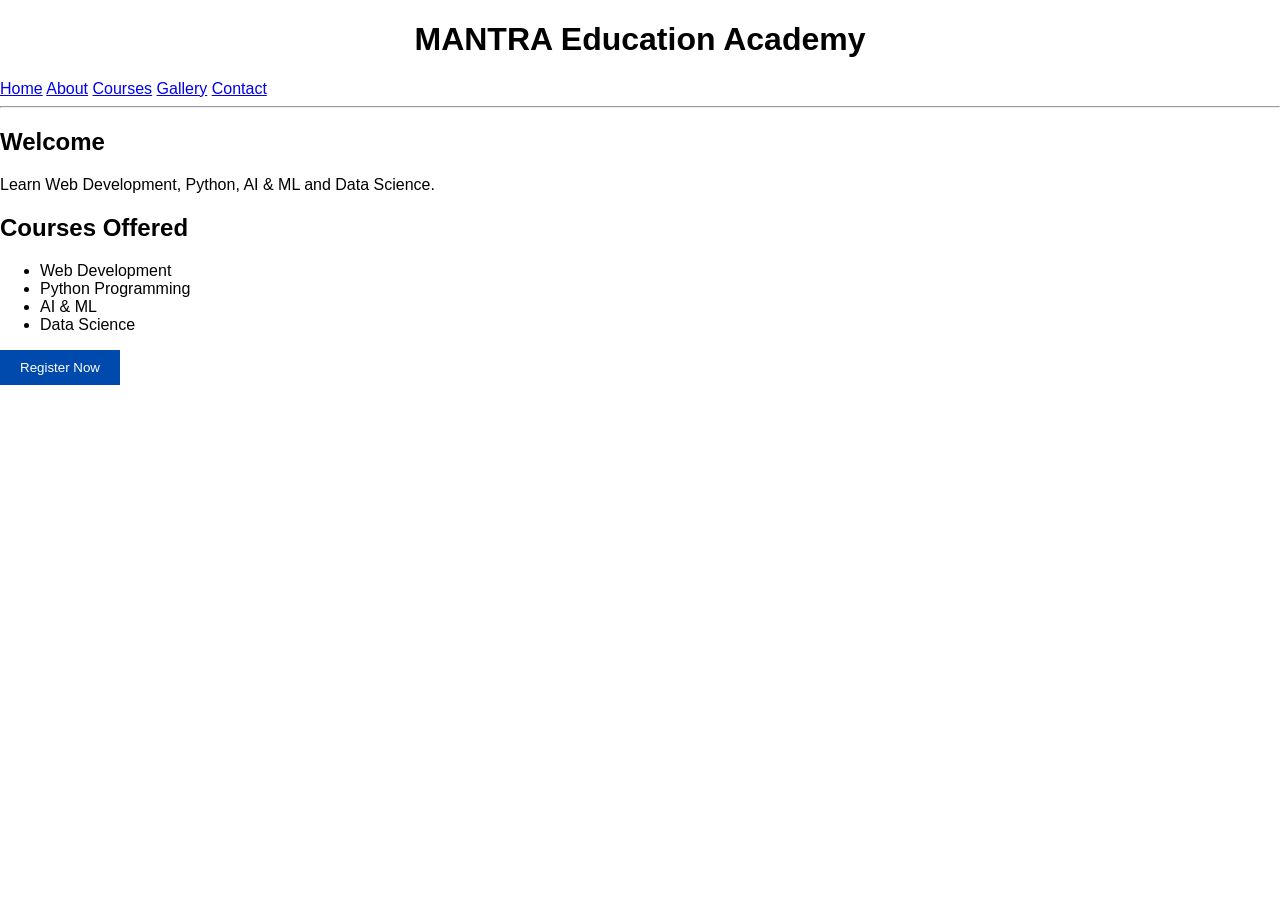
==== index.html @ 05d12c31 "Add files via upload" ====
<!DOCTYPE html>
<html>
<head>
    <title>MANTRA Education Academy</title>
    <link rel="stylesheet" href="style.css">
</head>
<body>

    <h1>MANTRA Education Academy</h1>

    <a href="index.html">Home</a>
    <a href="about.html">About</a>
    <a href="courses.html">Courses</a>
    <a href="gallery.html">Gallery</a>
    <a href="contact.html">Contact</a>

    <hr>

    <h2>Welcome</h2>

    <p>
        Learn Web Development, Python, AI & ML and Data Science.
    </p>

    <h2>Courses Offered</h2>

    <ul>
        <li>Web Development</li>
        <li>Python Programming</li>
        <li>AI & ML</li>
        <li>Data Science</li>
    </ul>

   <a href="register.html">
    <button>Register Now</button>
</a>
</body>
</html>
---- style.css ----
body{
    font-family: Arial, sans-serif;
    margin:0;
    padding:0;
}

h1{
    text-align:center;
}

nav{
    background:#004aad;
    padding:15px;
}

nav a{
    color:white;
    text-decoration:none;
    margin:15px;
}

img{
    margin:10px;
}

button{
    background:#004aad;
    color:white;
    border:none;
    padding:10px 20px;
}
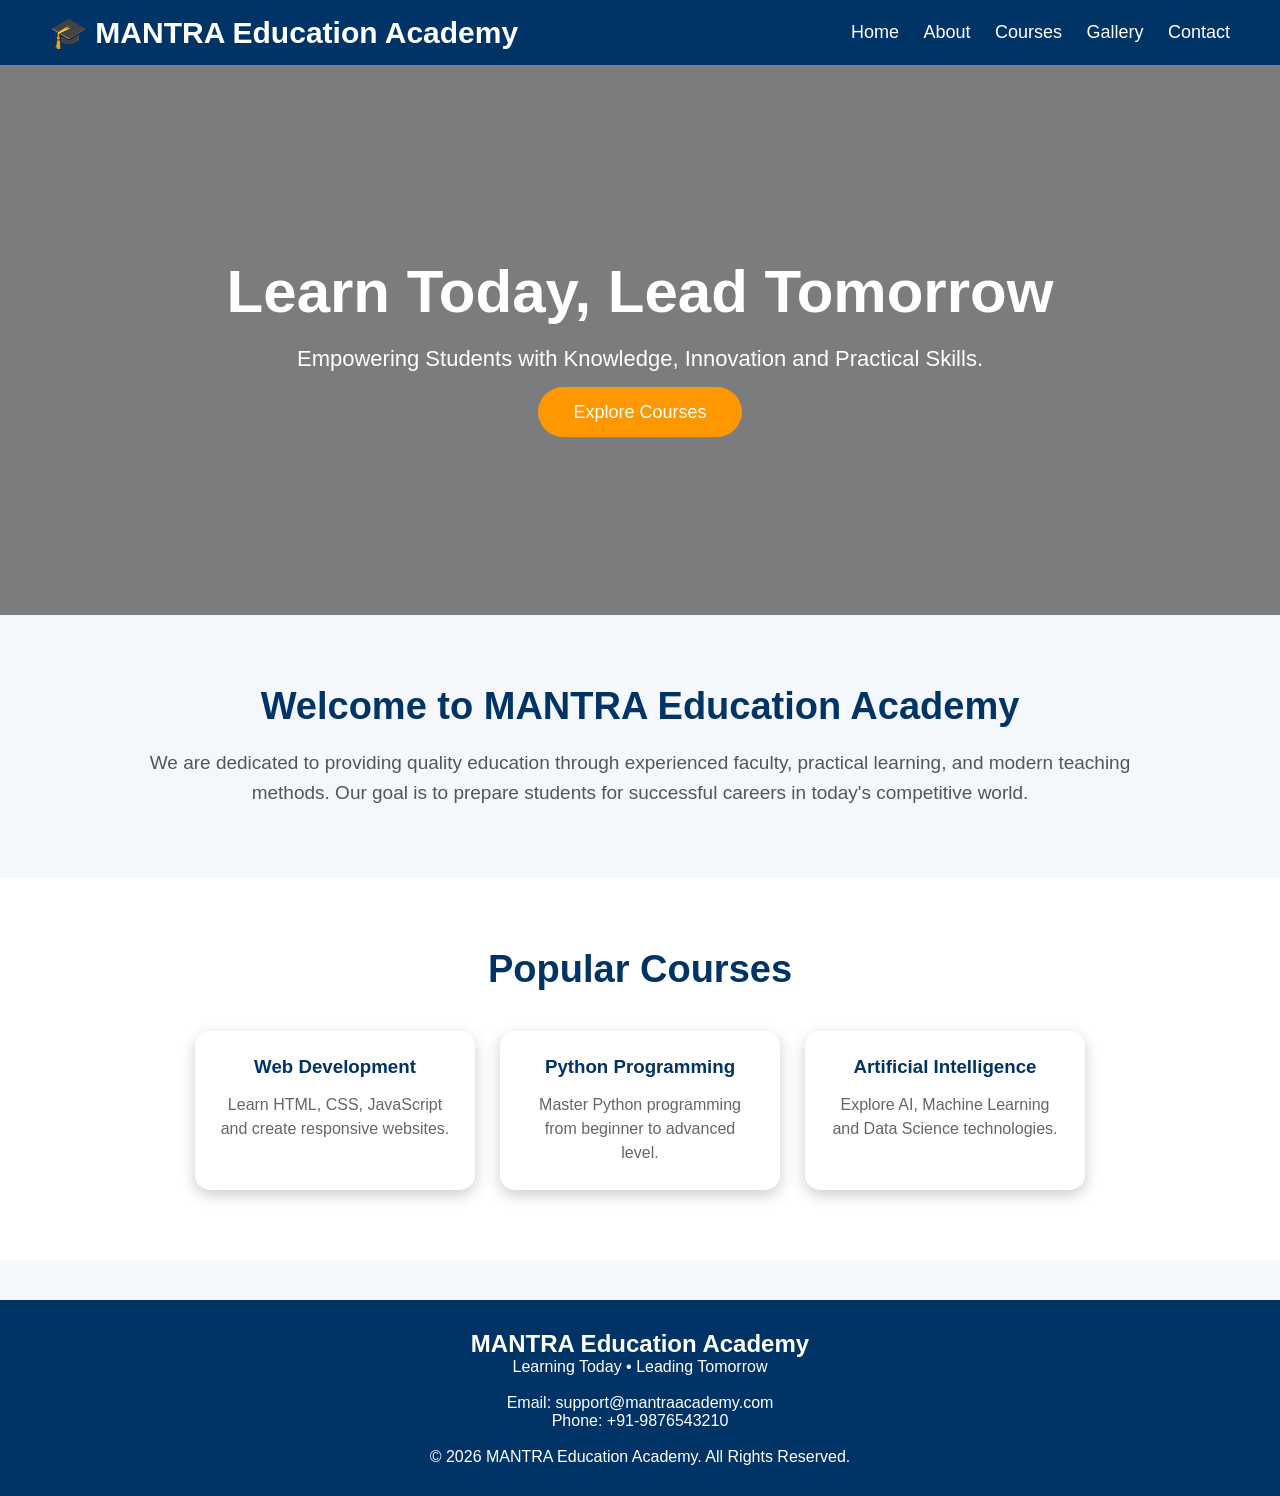
==== commit 3db3bdb8: "Add files via upload" ====
--- a/index.html
+++ b/index.html
@@ -1,38 +1,284 @@
 <!DOCTYPE html>
-<html>
+<html lang="en">
 <head>
-    <title>MANTRA Education Academy</title>
-    <link rel="stylesheet" href="style.css">
+<meta charset="UTF-8">
+<meta name="viewport" content="width=device-width, initial-scale=1.0">
+
+<title>MANTRA Education Academy | Home</title>
+
+<meta name="description" content="MANTRA Education Academy provides quality education, practical learning and career-focused courses.">
+
+<meta name="keywords" content="Education, Academy, Courses, Web Development, AI, Python">
+
+<style>
+
+*{
+margin:0;
+padding:0;
+box-sizing:border-box;
+font-family:Arial,sans-serif;
+}
+
+body{
+background:#f4f8fc;
+}
+
+/* Header */
+
+header{
+background:#003366;
+padding:15px 50px;
+display:flex;
+justify-content:space-between;
+align-items:center;
+}
+
+.logo{
+font-size:30px;
+font-weight:bold;
+color:white;
+}
+
+nav a{
+color:white;
+text-decoration:none;
+margin-left:20px;
+font-size:18px;
+}
+
+nav a:hover{
+color:#FFD700;
+}
+
+/* Banner */
+
+.hero{
+height:550px;
+background:linear-gradient(rgba(0,0,0,.5),rgba(0,0,0,.5)),
+url("images/banner.jpg");
+background-size:cover;
+background-position:center;
+display:flex;
+justify-content:center;
+align-items:center;
+text-align:center;
+color:white;
+}
+
+.hero h1{
+font-size:60px;
+margin-bottom:20px;
+}
+
+.hero p{
+font-size:22px;
+margin-bottom:30px;
+}
+
+.btn{
+background:#ff9800;
+padding:15px 35px;
+color:white;
+text-decoration:none;
+font-size:18px;
+border-radius:30px;
+}
+
+.btn:hover{
+background:#e67e22;
+}
+
+/* About */
+
+.about{
+padding:70px 10%;
+text-align:center;
+}
+
+.about h2{
+font-size:38px;
+color:#003366;
+margin-bottom:20px;
+}
+
+.about p{
+font-size:19px;
+line-height:30px;
+color:#555;
+}
+
+/* Courses */
+
+.courses{
+padding:70px 10%;
+background:white;
+text-align:center;
+}
+
+.courses h2{
+font-size:38px;
+margin-bottom:40px;
+color:#003366;
+}
+
+.cards{
+display:flex;
+justify-content:center;
+flex-wrap:wrap;
+gap:25px;
+}
+
+.card{
+width:280px;
+background:#fff;
+padding:25px;
+border-radius:15px;
+box-shadow:0 5px 15px rgba(0,0,0,.2);
+transition:.4s;
+}
+
+.card:hover{
+transform:translateY(-10px);
+}
+
+.card h3{
+color:#003366;
+margin-bottom:15px;
+}
+
+.card p{
+color:#666;
+line-height:24px;
+}
+
+footer{
+background:#003366;
+color:white;
+text-align:center;
+padding:30px;
+margin-top:40px;
+}
+
+@media(max-width:768px){
+
+header{
+flex-direction:column;
+}
+
+nav{
+margin-top:15px;
+}
+
+nav a{
+display:block;
+margin:10px;
+}
+
+.hero h1{
+font-size:38px;
+}
+
+.cards{
+flex-direction:column;
+align-items:center;
+}
+
+}
+
+</style>
+
 </head>
+
 <body>
 
-    <h1>MANTRA Education Academy</h1>
-
-    <a href="index.html">Home</a>
-    <a href="about.html">About</a>
-    <a href="courses.html">Courses</a>
-    <a href="gallery.html">Gallery</a>
-    <a href="contact.html">Contact</a>
-
-    <hr>
-
-    <h2>Welcome</h2>
-
-    <p>
-        Learn Web Development, Python, AI & ML and Data Science.
-    </p>
-
-    <h2>Courses Offered</h2>
-
-    <ul>
-        <li>Web Development</li>
-        <li>Python Programming</li>
-        <li>AI & ML</li>
-        <li>Data Science</li>
-    </ul>
-
-   <a href="register.html">
-    <button>Register Now</button>
-</a>
+<header>
+
+<div class="logo">🎓 MANTRA Education Academy</div>
+
+<nav>
+
+<a href="index.html">Home</a>
+
+<a href="about.html">About</a>
+
+<a href="courses.html">Courses</a>
+
+<a href="gallery.html">Gallery</a>
+
+<a href="contact.html">Contact</a>
+
+</nav>
+
+</header>
+
+<section class="hero">
+
+<div>
+
+<h1>Learn Today, Lead Tomorrow</h1>
+
+<p>Empowering Students with Knowledge, Innovation and Practical Skills.</p>
+
+<a href="courses.html" class="btn">Explore Courses</a>
+
+</div>
+
+</section>
+
+<section class="about">
+
+<h2>Welcome to MANTRA Education Academy</h2>
+
+<p>
+
+We are dedicated to providing quality education through experienced faculty, practical learning, and modern teaching methods. Our goal is to prepare students for successful careers in today's competitive world.
+
+</p>
+
+</section>
+
+<section class="courses">
+
+<h2>Popular Courses</h2>
+
+<div class="cards">
+
+<div class="card">
+<h3>Web Development</h3>
+<p>Learn HTML, CSS, JavaScript and create responsive websites.</p>
+</div>
+
+<div class="card">
+<h3>Python Programming</h3>
+<p>Master Python programming from beginner to advanced level.</p>
+</div>
+
+<div class="card">
+<h3>Artificial Intelligence</h3>
+<p>Explore AI, Machine Learning and Data Science technologies.</p>
+</div>
+
+</div>
+
+</section>
+
+<footer>
+
+<h2>MANTRA Education Academy</h2>
+
+<p>Learning Today • Leading Tomorrow</p>
+
+<br>
+
+<p>Email: support@mantraacademy.com</p>
+
+<p>Phone: +91-9876543210</p>
+
+<br>
+
+<p>© 2026 MANTRA Education Academy. All Rights Reserved.</p>
+
+</footer>
+
 </body>
 </html>
